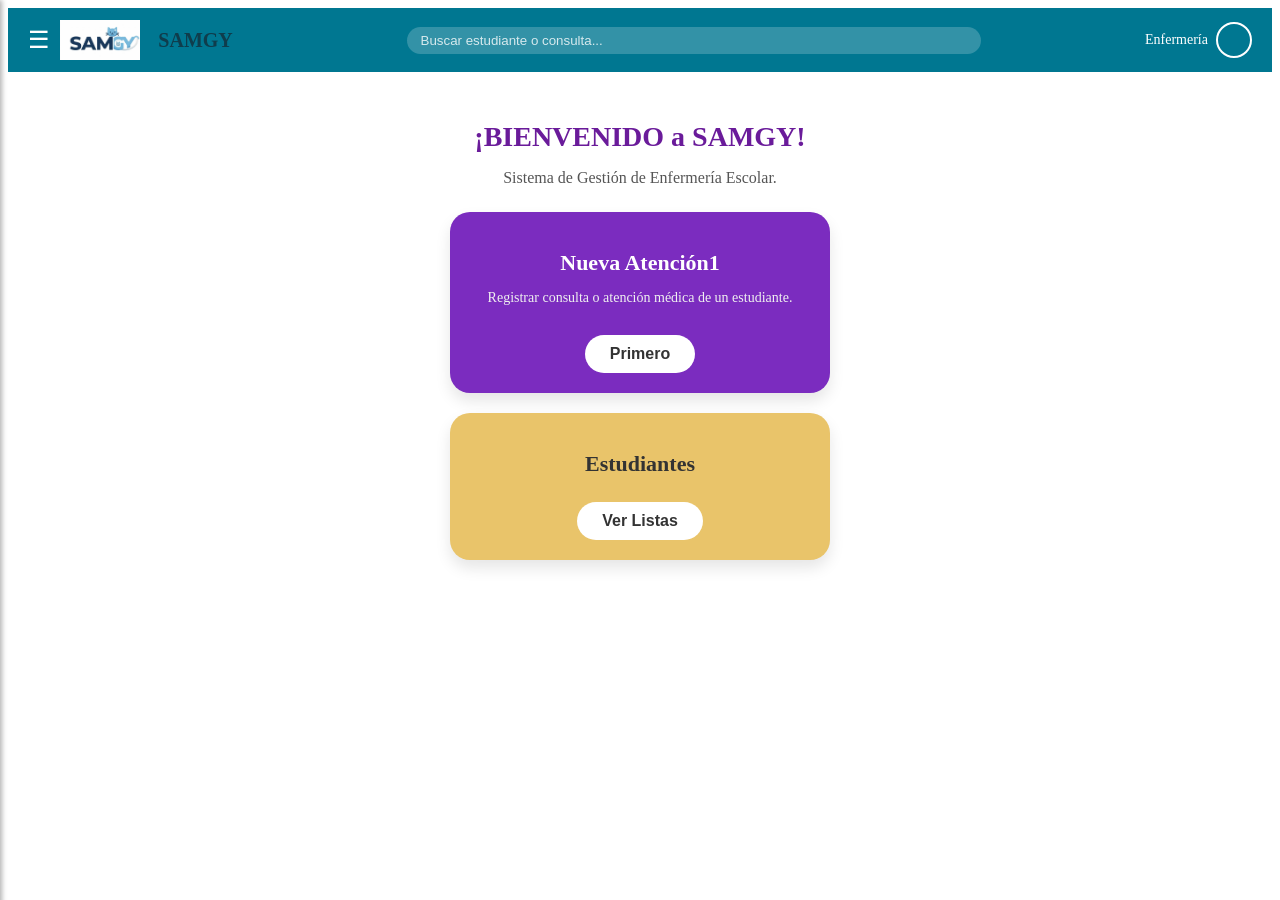
==== index.html @ 88ca90df "Update index.html" ====
<!DOCTYPE html>
<html lang="es">
<head>
  <meta charset="UTF-8">
  <meta name="viewport" content="width=device-width, initial-scale=1.0">
  <title>SAMGY - Sistema de Gestión de Enfermería Escolar</title>
  
  <link rel="preconnect" href="https://fonts.googleapis.com">
  <link rel="preconnect" href="https://fonts.gstatic.com" crossorigin>
  <link href="https://fonts.googleapis.com/css2?family=Montserrat:wght@600;700&family=Open+Sans:wght@400;600&display=swap" rel="stylesheet">
</head>
  <style>
<body>
        box-sizing: border-box;
        margin: 0;
        padding: 0;
        font-family: 'Montserrat', sans-serif;
      }
      body {
        background: linear-gradient(180deg, #e0f7fa 0%, #ffffff 100%);
        min-height: 100vh;
      }
      .navbar {
        background-color: #007791;
        display: flex;
        justify-content: space-between;
        align-items: center;
        padding: 12px 20px;
        color: white;
      }
      .logo-container {
        display: flex;
        align-items: center;
        gap: 10px;
      }
      .menu-btn {
        background: none;
        border: none;
        color: white;
        font-size: 24px;
        cursor: pointer;
      }
      .logo {
        font-size: 24px;
        font-weight: bold;
        letter-spacing: 1px;
      }
      .search-box {
        display: flex;
        align-items: center;
        background-color: rgba(255, 255, 255, 0.2);
        border-radius: 20px;
        padding: 5px 12px;
        width: 45%;
      }
      .search-box input {
        border: none;
        background: transparent;
        color: white;
        width: 100%;
        outline: none;
      }
      .search-box input::placeholder {
        color: rgba(255, 255, 255, 0.8);
      }
      .user-profile {
        display: flex;
        align-items: center;
        gap: 8px;
        font-size: 14px;
      }
      .user-avatar {
        width: 32px;
        height: 32px;
        border-radius: 50%;
        border: 2px solid white;
        display: flex;
        align-items: center;
        justify-content: center;
      }
      .sidebar {
        position: fixed;
        top: 0;
        left: -250px;
        width: 250px;
        height: 100%;
        background-color: #005f73;
        color: white;
        transition: 0.3s ease;
        padding-top: 60px;
        z-index: 1000;
        box-shadow: 2px 0 5px rgba(0,0,0,0.3);
      }
      .sidebar.open {
        left: 0;
      }
      .sidebar a {
        padding: 15px 25px;
        text-decoration: none;
        font-size: 18px;
        color: white;
        display: block;
        transition: 0.2s;
      }
      .sidebar a:hover {
        background-color: #0a9396;
      }
      .close-btn {
        position: absolute;
        top: 15px;
        right: 20px;
        font-size: 28px;
        background: none;
        border: none;
        color: white;
        cursor: pointer;
      }
      .main-content {
        text-align: center;
        padding: 30px 20px;
      }
      .welcome-title {
        font-size: 28px;
        color: #6a1b9a;
        margin-bottom: 5px;
      }
      .welcome-subtitle {
        color: #555;
        font-size: 16px;
        margin-bottom: 25px;
      }
      .cards-container {
        display: flex;
        flex-direction: column;
        align-items: center;
        gap: 20px;
      }
      .card {
        width: 100%;
        max-width: 340px;
        border-radius: 20px;
        padding: 20px;
        text-align: center;
        box-shadow: 0 8px 15px rgba(0, 0, 0, 0.1);
      }
      .card-1 {
        background-color: #7b2cbf;
      }
      .card-2 {
        background-color: #e9c46a;
      }
      .card-btn {
        background-color: white;
        border: none;
        padding: 10px 25px;
        border-radius: 20px;
        font-weight: bold;
        font-size: 16px;
        margin-top: 15px;
        cursor: pointer;
        color: #333;
      }
    </style>
  <div id="mySidebar" class="sidebar">
    <button class="close-btn" onclick="toggleMenu()">&times;</button>
    <a href="#">Inicio</a>
    <a href="#">Mis Cursos</a>
    <a href="#">Atenciones</a>
    <a href="#">Estudiantes</a>
    <a href="#">Sobre Nosotros</a>
    <a href="#">Configuración</a>
  </div>
  <header class="navbar">
    <div class="logo-container">
      <buttom class="menu-btn" onclick="togglemenu()">&#9776;</buttom>
      <img src="logo.png" alt="Logo SAMGY"style="height: 40px; width: auto; object-fit: contain;">
      <span style="font-weight: bold; font-size: 20px; color: #0f3d4c; margin-left: 8px;">SAMGY</span>
      <div class="logo.png"></div>
    </div>
    <div class="search-box">
      <input type="text" placeholder="Buscar estudiante o consulta...">
    </div>
    <div class="user-profile">
      <span>Enfermería</span>
      <div class="user-avatar"> </div>
    </div>
  </header>
  <main class="main-content">
    <h1 class="welcome-title">¡BIENVENIDO a SAMGY!</h1>
    <p class="welcome-subtitle">Sistema de Gestión de Enfermería Escolar.</p>
    <section class="cards-container">
      <div class="card card-1">
        <h2 style="font-size: 22px; color: #ffffff; margin-bottom:10px ">Nueva Atención1</h2>
       <p style="color:#f0f0f0; font-size: 14px; ">Registrar consulta o atención médica de un estudiante. </p>
        <button class="card-btn">Primero</button>
      </div>
      <div class="card card-2">
        <h2 style="font-size: 22px; color: #333333; margin-bottom: 10px">Estudiantes</h2>
        <button class="card-btn">Ver Listas</button>
      </div>
    </section>
  </main>
  <script>
    function toggleMenu() {
      const sidebar = document.getElementById("mySidebar");
      sidebar.classList.toggle("open");
    }
  </script>
<script src="menu.js"></script>
</body>
</html>
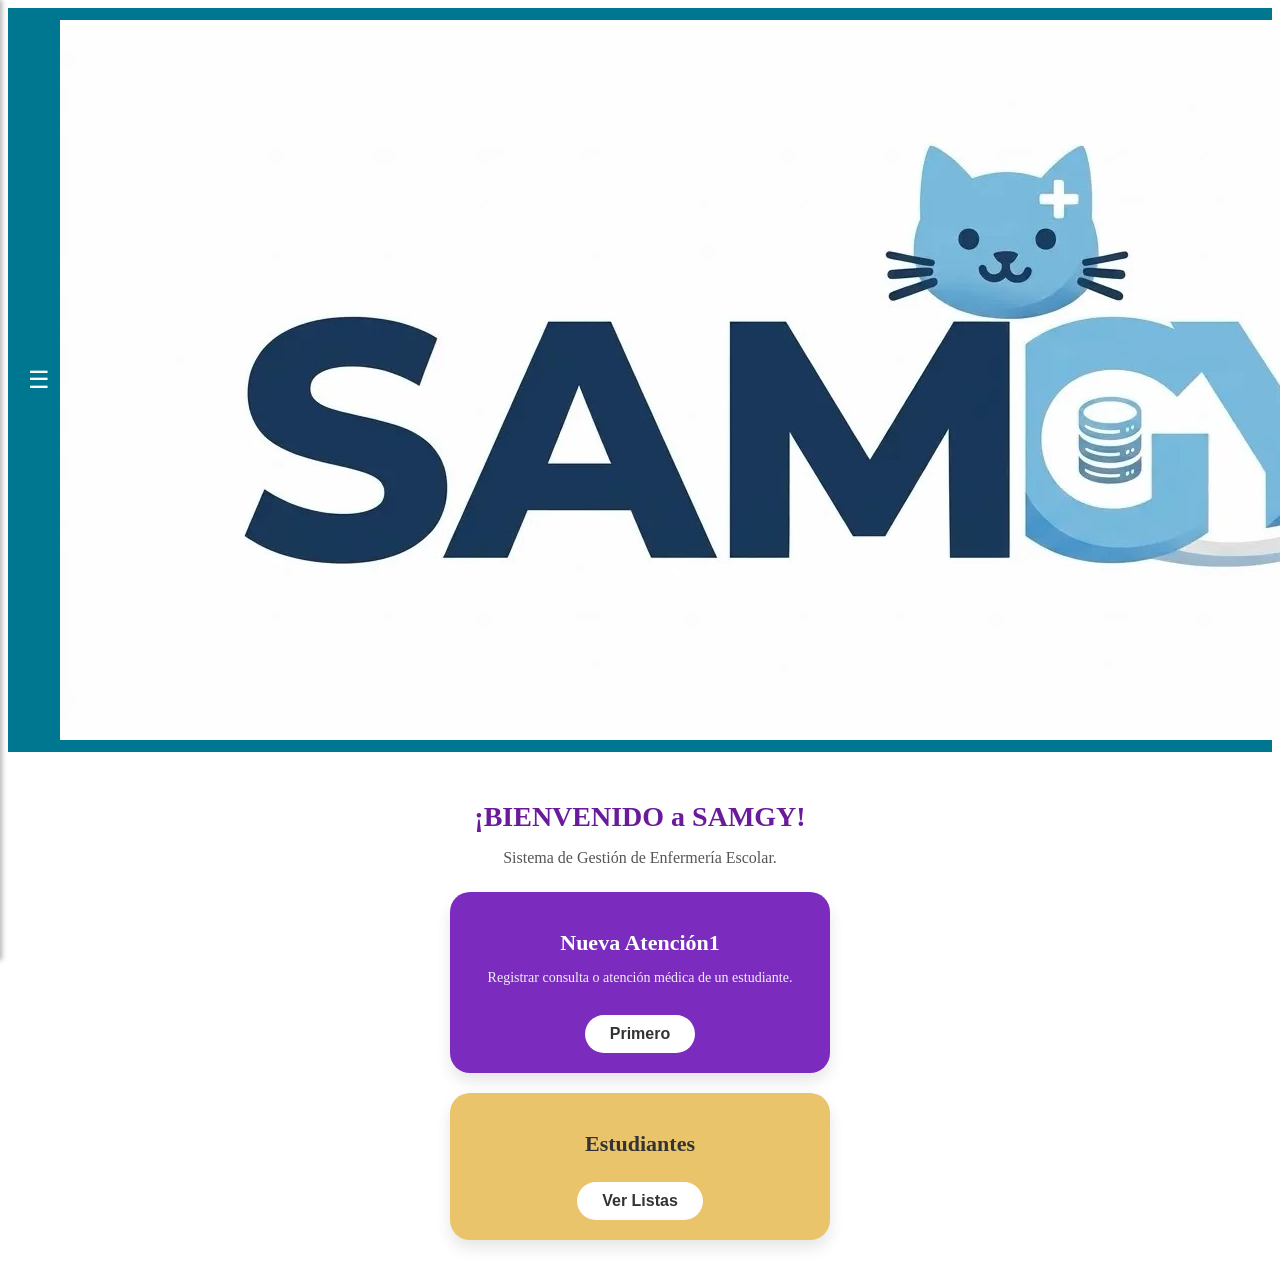
==== commit 666b4ad1: "Update index.html" ====
--- a/index.html
+++ b/index.html
@@ -173,7 +173,7 @@
   <header class="navbar">
     <div class="logo-container">
       <buttom class="menu-btn" onclick="togglemenu()">&#9776;</buttom>
-      <img src="logo.png" alt="Logo SAMGY"style="height: 40px; width: auto; object-fit: contain;">
+      <img src="logo.png" alt= style="height: 40px; width: auto; object-fit: contain;">
       <span style="font-weight: bold; font-size: 20px; color: #0f3d4c; margin-left: 8px;">SAMGY</span>
       <div class="logo.png"></div>
     </div>
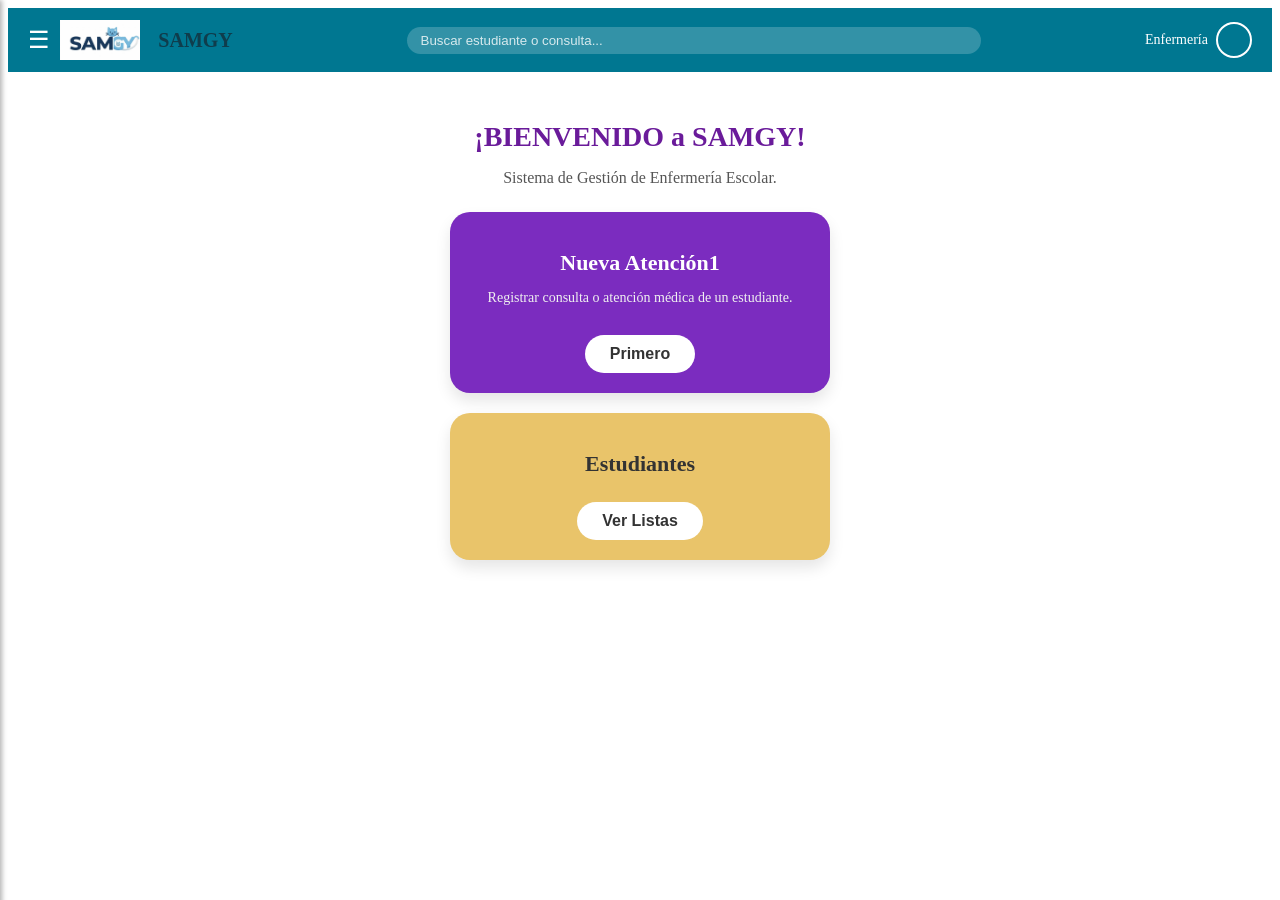
==== commit b5b76c5d: "Update index.html" ====
--- a/index.html
+++ b/index.html
@@ -173,7 +173,7 @@
   <header class="navbar">
     <div class="logo-container">
       <buttom class="menu-btn" onclick="togglemenu()">&#9776;</buttom>
-      <img src="logo.png" alt= style="height: 40px; width: auto; object-fit: contain;">
+      <img src="logo.png" alt="logo" style="height: 40px; width: auto; object-fit: contain;">
       <span style="font-weight: bold; font-size: 20px; color: #0f3d4c; margin-left: 8px;">SAMGY</span>
       <div class="logo.png"></div>
     </div>
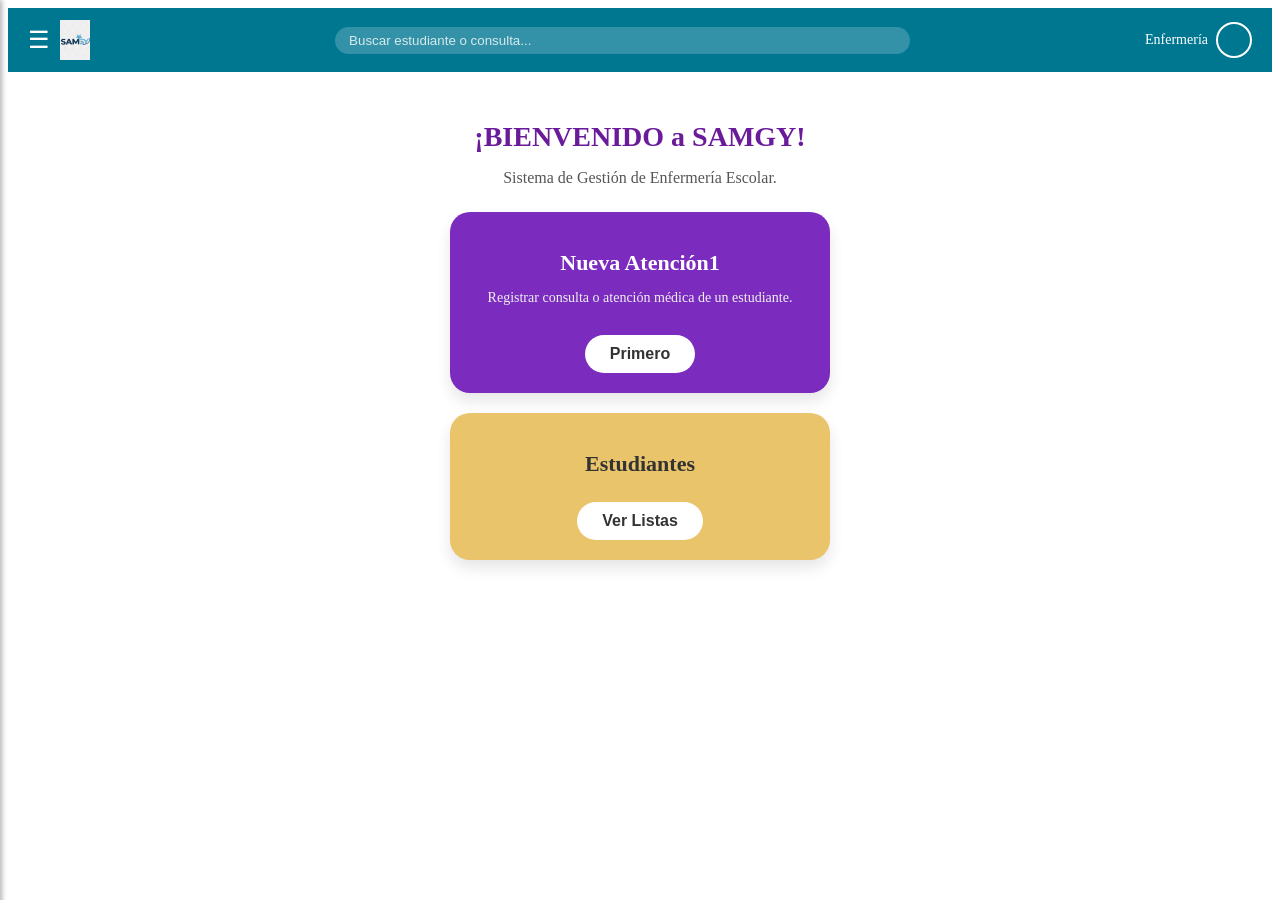
==== commit f8ee8a42: "Update index.html" ====
--- a/index.html
+++ b/index.html
@@ -174,7 +174,6 @@
     <div class="logo-container">
       <buttom class="menu-btn" onclick="togglemenu()">&#9776;</buttom>
       <img src="logo.png" alt="logo" style="height: 40px; width: auto; object-fit: contain;">
-      <span style="font-weight: bold; font-size: 20px; color: #0f3d4c; margin-left: 8px;">SAMGY</span>
       <div class="logo.png"></div>
     </div>
     <div class="search-box">
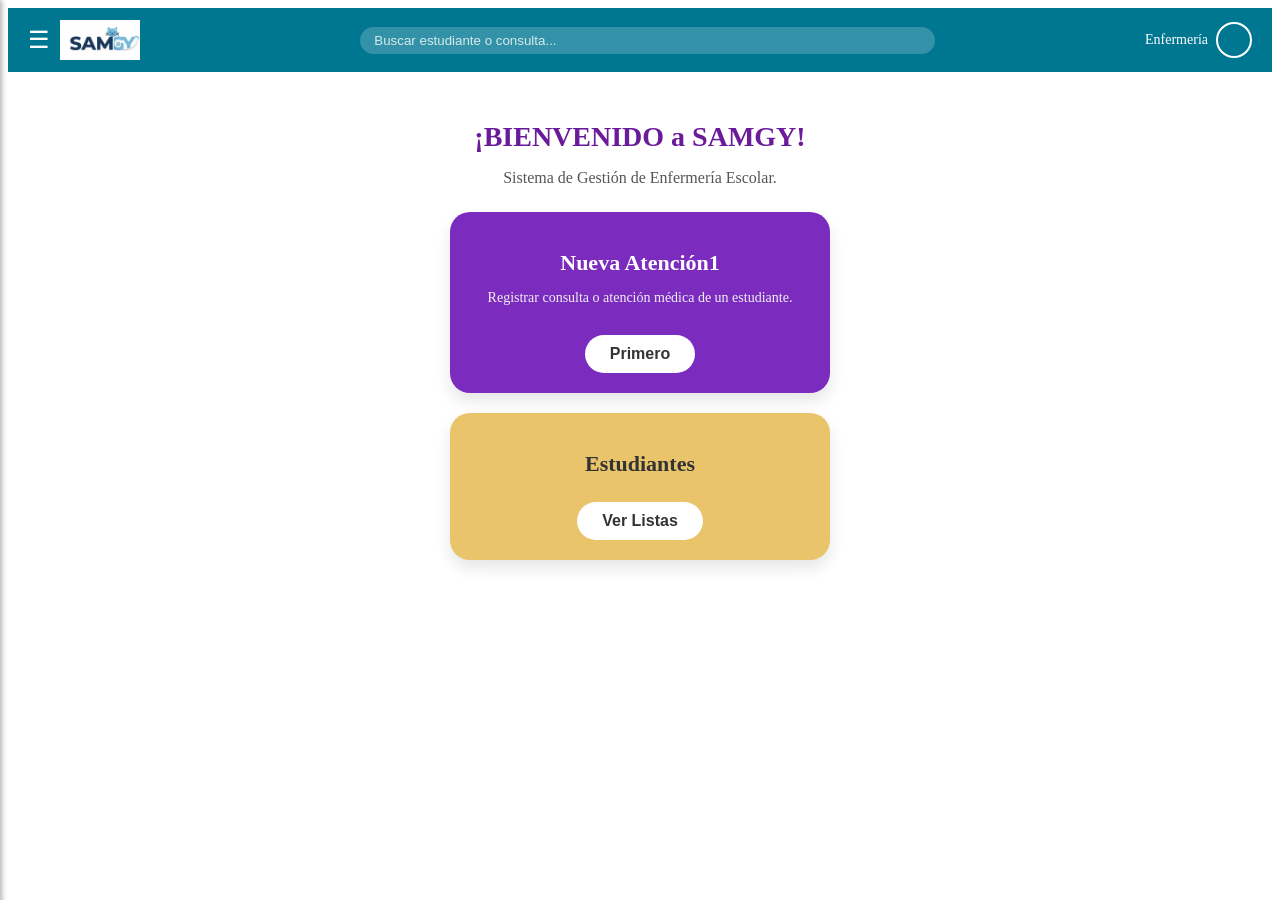
==== commit 9688e534: "Update index.html" ====
--- a/index.html
+++ b/index.html
@@ -173,8 +173,8 @@
   <header class="navbar">
     <div class="logo-container">
       <buttom class="menu-btn" onclick="togglemenu()">&#9776;</buttom>
-      <img src="logo.png" alt="logo" style="height: 40px; width: auto; object-fit: contain;">
-      <div class="logo.png"></div>
+      <img src="logo.nuevo.png" alt="logo" style="height: 40px; width: auto; object-fit: contain;">
+      <div class="logo.nuevo.png"></div>
     </div>
     <div class="search-box">
       <input type="text" placeholder="Buscar estudiante o consulta...">
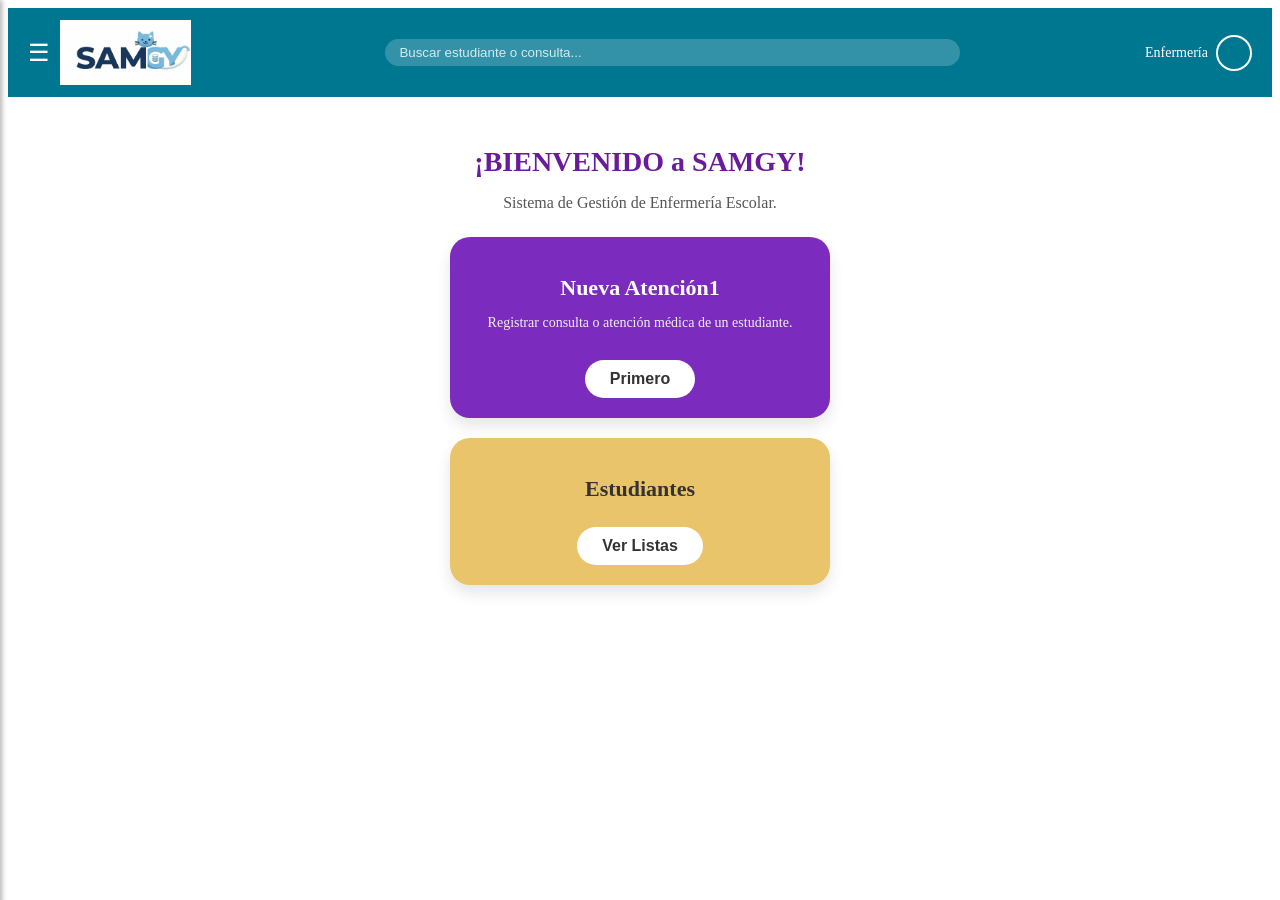
==== commit 184cbd6e: "Update index.html" ====
--- a/index.html
+++ b/index.html
@@ -173,7 +173,7 @@
   <header class="navbar">
     <div class="logo-container">
       <buttom class="menu-btn" onclick="togglemenu()">&#9776;</buttom>
-      <img src="logo.nuevo.png" alt="logo" style="height: 40px; width: auto; object-fit: contain;">
+      <img src="logo.nuevo.png" alt="logo" style="height: 65px; width: auto; object-fit: contain;">
       <div class="logo.nuevo.png"></div>
     </div>
     <div class="search-box">
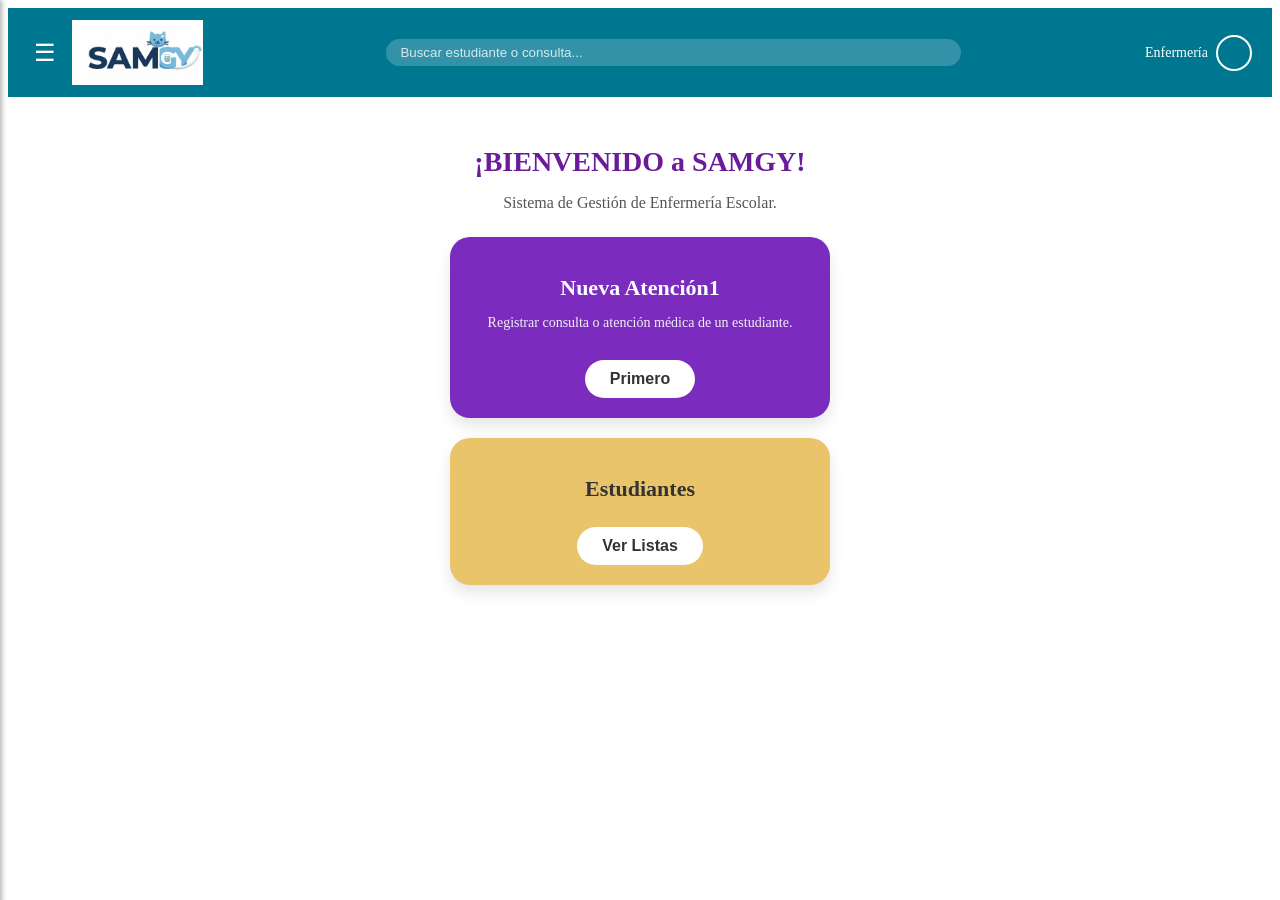
==== commit 7edf1b7a: "Update index.html" ====
--- a/index.html
+++ b/index.html
@@ -172,9 +172,8 @@
   </div>
   <header class="navbar">
     <div class="logo-container">
-      <buttom class="menu-btn" onclick="togglemenu()">&#9776;</buttom>
+      <button class="menu-btn" onclick="togglemenu()">&#9776;</button>
       <img src="logo.nuevo.png" alt="logo" style="height: 65px; width: auto; object-fit: contain;">
-      <div class="logo.nuevo.png"></div>
     </div>
     <div class="search-box">
       <input type="text" placeholder="Buscar estudiante o consulta...">
